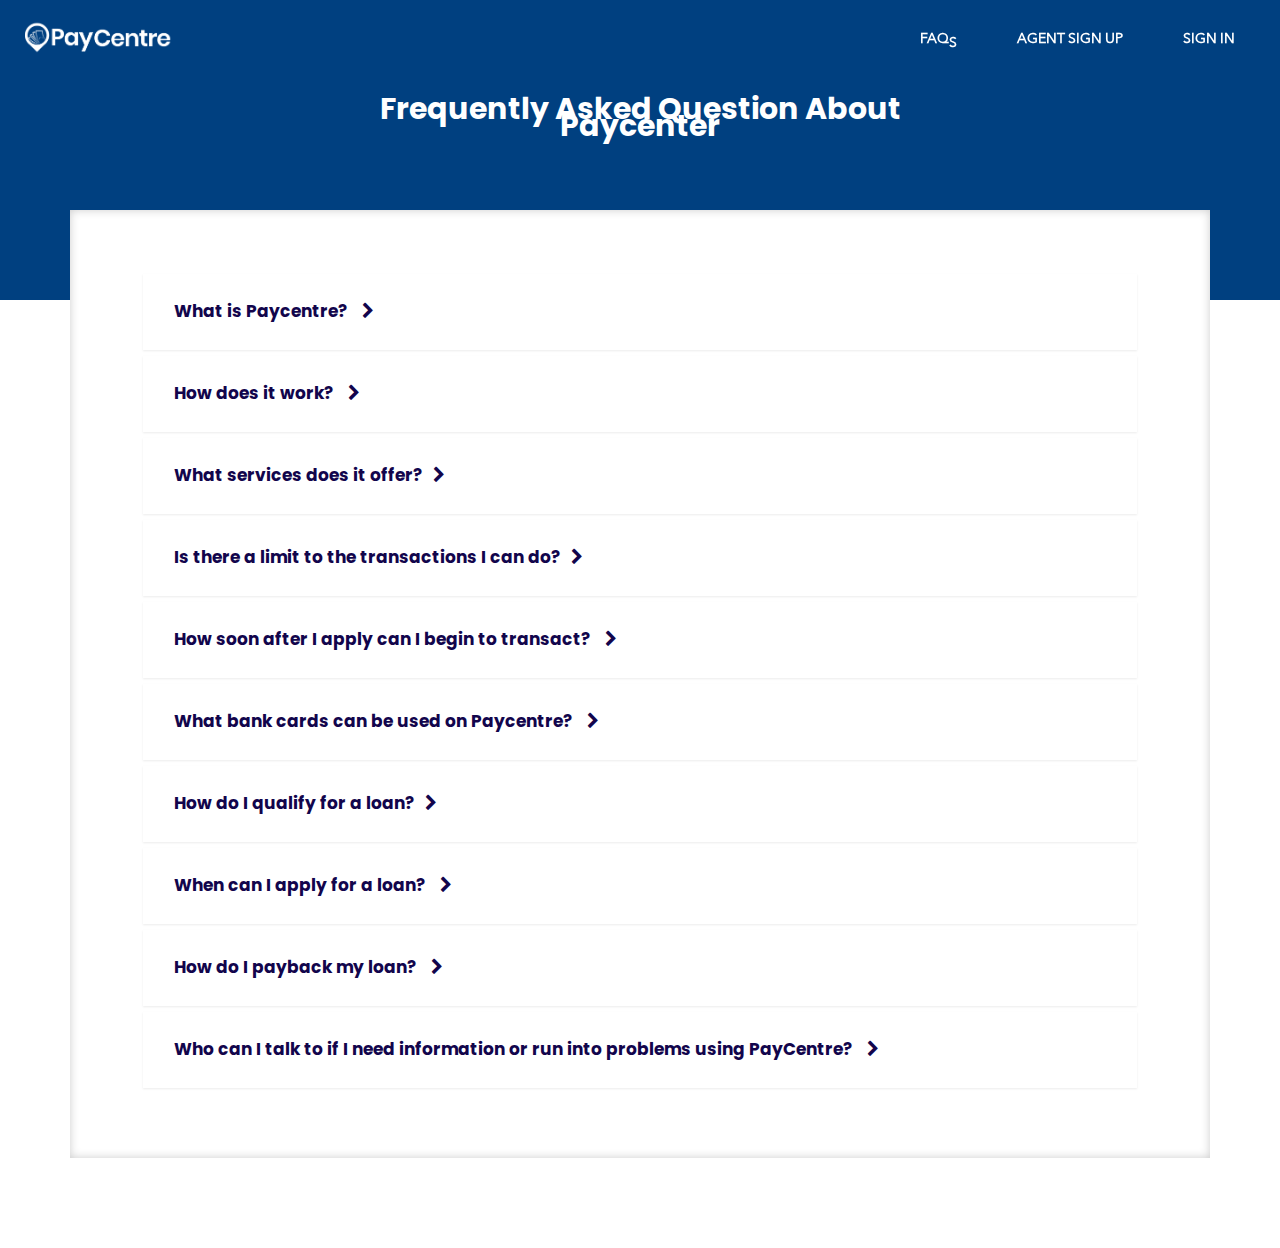
==== faq.html @ 74b6c95a "faq" ====
<!DOCTYPE html>
<html lang="en">

  <head>

    <meta charset="utf-8">
    <meta http-equiv="X-UA-Compatible" content="IE=edge">
    <meta name="viewport" content="width=device-width, initial-scale=1">
    <meta name="description" content="">
    <meta name="author" content="">
    <title> PayCentre | FAQ </title>
    <link rel=" icon" href="assets/img/title.png" type="image/x-icon" />
    <link href="css/bootStrap.css" rel="stylesheet">
    <link href="css/index.css" rel="stylesheet">
    <link href="https://fonts.googleapis.com/css?family=Poppins" rel="stylesheet">
    <link rel="stylesheet" href="assets/css/responsive.css">
    <link href="https://fonts.googleapis.com/css?family=Nunito+Sans" rel="stylesheet">
     <link rel="stylesheet" href="https://stackpath.bootstrapcdn.com/bootstrap/4.2.1/css/bootstrap.min.css" integrity="sha384-GJzZqFGwb1QTTN6wy59ffF1BuGJpLSa9DkKMp0DgiMDm4iYMj70gZWKYbI706tWS" crossorigin="anonymous"> 
    <link rel="stylesheet" href="https://stackpath.bootstrapcdn.com/font-awesome/4.7.0/css/font-awesome.min.css">


      
  </head>

  <body >


        <header id="home">
            <nav class="navbar header-nav fixed-top navbar-expand-lg" >
              <div class="container-fluid">
                <a class="navbar-brand" href="index.html"><img  widths="250px" height="35px" src="assets/wlogo.png" alt=""></a>    
               
                <button class="navbar-toggler" type="button" data-toggle="collapse" data-target="#navbarshark" aria-controls="navbarshark" aria-expanded="false" aria-label="Toggle navigatio">
                    <span></span>
                    <span></span>
                    <span></span>
                </button>
               
        
               
                <div class="collapse navbar-collapse justify-content-end" id="navbarshark">
                  <ul class="navbar-nav">
                    <li><a class="nav-link " href="#home">faq<sub>s</sub></a></li>
                    <li><a class="nav-link" href="#about">Agent sign up</a></li>
                    <li><a class="nav-link" href="#product">sign in</a></li>
                   
                   
                  </ul>
                </div>
                
        
              </div>
            </nav> 
          </header>
      
      
           
            <div  id="showcase">
                <div class="row" >
                    <div class="col-lg-12 col-md-12 "  >
                        <h1 class="text-center">Frequently Asked Question About <br> Paycenter</h1>
                    </div>
                </div>
            </div>

                       
            <div class="container " id="faq-questions">
              <div class="row" >
                  <div class="col-lg-12 col-md-12 cd-faq"  >
                    <div class="cd-faq-items ">
                       <ul id="faq" class="cd-faq-group">
                        <li >
                          <a class="cd-faq-trigger  " href="#0" style="font-size:17px" >What is Paycentre?  <i class="fa fa-chevron-right" aria-hidden="true"></i></a>
                          <div class="cd-faq-content">
                            <p >PayCentre is an Agency Banking Solution that seeks to provide financial access to the financially excluded – unbanked and underserved </p>
                          </div>
                          
                        </li>
                
                        <li>
                          <a class="cd-faq-trigger" href="#0" style="font-size:17px" >How does it work? <i class="fa fa-chevron-right" aria-hidden="true"></i></a>
                          <div class="cd-faq-content">
                            <p>It works by leveraging on an agent/ambassador network where they represent PayCentre on the field in remote locations, and provide financial services in and around their location. </p>
                          </div>
                          
                        </li>
                
                        <li>
                          <a class="cd-faq-trigger" href="#0" style="font-size:17px">What services does it offer?<i class="fa fa-chevron-right" aria-hidden="true"></i></a>
                          <div class="cd-faq-content">
                            <p>All regular bank services such as withdrawal, funds transfer, deposit, etc</p>
                          </div>
                          
                        </li>
                
                        <li>
                          <a class="cd-faq-trigger" href="#0" style="font-size:17px">Is there a limit to the transactions I can do?<i class="fa fa-chevron-right" aria-hidden="true"></i></a>
                          <div class="cd-faq-content">
                            <p>There is no limit to the number of transactions you can do. However, you are restricted to ₦30,000 on Cash-Out and ₦100,000 on Funds Transfer.</p>
                          </div>
                          
                        </li>
                        <li>
                          <a class="cd-faq-trigger" href="#0" style="font-size:17px">How soon after I apply can I begin to transact? <i class="fa fa-chevron-right" aria-hidden="true"></i></a>
                          <div class="cd-faq-content">
                            <p>Once all pre-enrollment requirements are fulfilled you can begin transacting immediately.</p>
                          </div>
                          
                        </li>
                
                        <li>
                          <a class="cd-faq-trigger" href="#0" style="font-size:17px">What bank cards can be used on Paycentre? <i class="fa fa-chevron-right" aria-hidden="true"></i></a>
                          <div class="cd-faq-content">
                            <p>The Paycentre application accepts all Nigeria Debit and Credit cards.</p>
                          </div>
                          
                        </li>
                
                        <li>
                          <a class="cd-faq-trigger" href="#0" style="font-size:17px"> How do I qualify for a loan?<i class="fa fa-chevron-right" aria-hidden="true"></i></a>
                          <div class="cd-faq-content">
                            <p>You have to be a PC agent for at least 12months, and be active with 600 transactions a month for at least the previous 3 months. </p>
                          </div>
                          
                        </li>
                
                        <li>
                          <a class="cd-faq-trigger" href="#0" style="font-size:17px">When can I apply for a loan? <i class="fa fa-chevron-right" aria-hidden="true"></i></a>
                          <div class="cd-faq-content">
                            <p> When you are eligible, you can apply on Mondays, Tuesdays and Wednesdays.
                            </p>
                          </div>
                          
                        </li>
                        <li>
                          <a class="cd-faq-trigger" href="#0" style="font-size:17px">How do I payback my loan? <i class="fa fa-chevron-right" aria-hidden="true"></i></a>
                          <div class="cd-faq-content">
                            <p> You pay back your loan through a daily deduction from your purse.</p>
                          </div>
                          
                        </li>
                
                        <li>
                          <a class="cd-faq-trigger" href="#0" style="font-size:17px">Who can I talk to if I need information or run into problems using PayCentre? <i class="fa fa-chevron-right" aria-hidden="true"></i></a>
                          <div class="cd-faq-content">
                            <p>You can call any of our support lines to speak with a PayCentre support staff or chat with us via the chat window on the ap</p>
                          </div>
                          
                        </li>
                
                        
                
                
                      </ul> 
                    
                
                    </div>
                  </div>
              </div>
          
                          
                          
      


    
    

      

      <!-- <script src="vendor/jquery/jquery.min.js"></script> -->
      <script src="vendor/jquery/jquery.min.js"></script>
      <script src="https://ajax.googleapis.com/ajax/libs/jquery/1.9.1/jquery.min.js"></script>
      <script src="vendor/bootstrap/js/bootstrap.bundle.min.js"></script>
      <script src="js/main.js"></script>
  
      

    <!-- <script src="/assets/js/app.js"></script> -->

    

  </body>

</html>
---- css/index.css ----
html, body, div, span, applet, object, iframe,
h1, h2, h3, h4, h5, h6, p, blockquote, pre,
a, abbr, acronym, address, big, cite, code,
del, dfn, em, img, ins, kbd, q, s, samp,
small, strike, strong, sub, sup, tt, var,
b, u, i, center,
dl, dt, dd, ol, ul, li,
fieldset, form, label, legend,
table, caption, tbody, tfoot, thead, tr, th, td,
article, aside, canvas, details, embed, 
figure, figcaption, footer, header, hgroup, 
menu, nav, output, ruby, section, summary,
time, mark, audio, video {
	margin: 0;
	padding: 0;
	border: 0;
	font-size: 100%;
	font: inherit;
	vertical-align: baseline;
}
/* HTML5 display-role reset for older browsers */
article, aside, details, figcaption, figure, 
footer, header, hgroup, menu, nav, section, main {
	display: block;
}
body {
	line-height: 1;
}
ol, ul {
	list-style: none;
}
blockquote, q {
	quotes: none;
}
blockquote:before, blockquote:after,
q:before, q:after {
	content: '';
	content: none;
}
table {
	border-collapse: collapse;
	border-spacing: 0;
}
a{text-decoration: none;
  font-family: AnenirNext;}
  
  

  
  
@font-face {
  font-family: AnenirNext;
  src: url(fonts/AvenirNextLTPro-Regular.otf);
}

      

body{
    font-size: 20px -18.5rem;
    line-height: 17px;
    margin: 0;
    padding:0;
   
  }
  /* global */

  
  p{
    line-height: 40px;
    color: #262626;
     font-family: AnenirNext;
    font-size: 30px;
  }
  
  a {
      text-decoration: none;
      
  }
  
  .background{
    background-image: url(../img/abstract-art-blue-616650@3x.jpg);
    background-size: cover;
    background-position: center center;
    position: relative;
    top: 0;
    bottom: 0;
    height: 100vh;
   
  }
  
  /* header style */
  .header-nav {
       padding: 15px 10px;
      -webkit-transition: all 0.2s ease;
         -moz-transition: all 0.5s ease;
              -o-transition: all 0.2s ease;
                  transition: all 0.2s ease;
  }
  
  
  
  .header-nav .navbar-nav > li {
      margin: 0 0 0 20px;
  }
  .header-nav .navbar-nav .nav-link {
    position: relative;
    padding: 5px 20px;
    display: inline-block;
    font-size: 14px;
    vertical-align: top;
    color: #ffffff;
    font-weight: 600;
  }
  .header-nav .navbar-nav .nav-link:after {
      content: '';
      position: absolute;
      z-index: 10;
      width: 0;
      height: 2px;
      background: #ccc;
      -webkit-transition: ease all 0.2s;
         -moz-transition: ease all 0.2s;
           -o-transition: ease all 0.2s;
              transition: ease all 0.2s;
      
  }
  .header-nav .navbar-nav .nav-link:after {
      bottom: 0;
      left: 0;
  }
  .header-nav .navbar-nav .nav-link.active:after{
      width: 100%;
  }
  
  /*Navbar Toogle*/
  .navbar-toggler {
    border: none;
    padding: 10px 6px;
    outline: none !important;
  }
  .navbar-toggler span {
    display: block;
    width: 22px;
    height: 2px;
    border-radius: 1px;
    background: #fff;
  }
  .navbar-toggler span + span {
      margin-top: 4px;
  }
  
  @media (max-width: 991px){
    .navbar-nav {
      padding-top: 5px;
    }
    .header-nav .navbar-nav > li {
      margin: 8px 0;
    }
    .header-nav .navbar-nav .nav-link {
      padding: 0;
    }
  }
  
  
  /* change the background color */

  .active {
    background-color: #fff;
    scroll-behavior: smooth;  
    box-shadow:  inset 0 0 10px #ccc;
    color: #12054C;

  }


  
  
  .navbar {
    background: #004080 #12054C;
    scroll-behavior: smooth;  
   
    
  }

  .navbar {
    text-decoration: none;
  }
  .nav-link{
    color: #ffffff;
    text-transform: uppercase;
    padding: 10px 15px;
  }
  
  #showcase{
      background-color: #004080;
      min-height: 300px;
      
  }

  #showcase h1{
      padding-top: 50px;
      margin-top:50px;
      color: #fff;
      font-family: 'Poppins', sans-serif;
      font-weight: bold;
      font-size: 30px;
    
  }

  #faq-questions{
    background-color: #fff;
    max-height: 220%;
    top: -90px;
    position: relative;
    box-shadow:  inset 0 0 10px #ccc;
    
}



.cd-faq {
    width: 90%;
    max-width: 1024px;
    margin: 2em auto;
    box-shadow: 0 1px 5px rgba(0, 0, 0, 0.1);
  
  
  }
  .cd-faq:after {
    content: "";
    display: table;
    clear: both;
  }
  @media only screen and (min-width: 768px) {
    .cd-faq {
      position: relative;
      margin: 4em auto;
      box-shadow: none;
    }
  }

  .cd-faq-group {
    /* hide group not selected */
    display: block;
  }
  .cd-faq-group.selected {
    display: block;
  }
  
  
  @media only screen and (min-width: 768px) {
    .cd-faq-group {
      /* all groups visible */
      display: block;
    }
    .cd-faq-group > li {
      background: #ffffff;
      margin-bottom: 6px;
      box-shadow: 0 1px 2px rgba(0, 0, 0, 0.08);
      -webkit-transition: box-shadow 0.2s;
      -moz-transition: box-shadow 0.2s;
      transition: box-shadow 0.2s;
      text-decoration: none;
    }
    .cd-faq-group > li  a{text-decoration: none;}
    /* .no-touch .cd-faq-group > li:hover {
      box-shadow: 0 1px 10px rgba(108, 125, 142, 0.3);
    } */
    
  }
  
  .cd-faq-trigger {
    position: relative;
    display: block;
    margin: 1.6em 0 .4em;
    line-height: 1.2;
    font-family: 'Poppins', sans-serif;
    font-weight: bold;
    
  }
  .cd-faq-content p {
    font-size: 20px;
    font-family: AnenirNext;
    
  }
  @media only screen and (min-width: 768px) {
    .cd-faq-trigger {
      font-size: 24px;
      display: inline-block;
      font-size: 1.07rem;
      font-weight: bold;
      margin: 0;
      color: #12054C !important;
      padding: 18px 72px 21px 31px;
    }
  
   
  }
  
  .cd-faq-content p {
    font-size: 20px;
    font-family: AnenirNext;
    line-height: 1.4;
    color: #0b3259;
  }
  
  @media only screen and (min-width: 768px) {
    .cd-faq-content {
      display: none;
      padding: 0 24px 30px;
    }
    .cd-faq-content p {
      line-height: 1.6;
    }
    
  }
  
  
  

  
  .fa {
    transition: transform .2s;
    padding: 10px;
  }
  
  .fa.active {
    transform: rotateZ(-90deg);
  }
  
  


 
  
    
    /* Samsung Galaxy S4 ----------- */
    @media only screen and (min-device-width: 320px) and (max-device-height: 640px) and (orientation : landscape) and (-webkit-device-pixel-ratio: 3){
    /* Styles */

    .cd-faq-trigger {
      font-size: 24px;
      display: inline-block;
      font-size: 1.07rem;
      font-weight: bold;
      margin: 0;
      color: #12054C !important;
      padding: 18px 72px 21px 31px;
    }
  
   
  
  
  .cd-faq-content p {
    font-size: 20px;
    font-family: AnenirNext;
    line-height: 1.4;
    color: #0b3259;
  }
  
    .cd-faq-content {
      display: none;
      padding: 0 24px 30px;
    }
    .cd-faq-content p {
      line-height: 1.6;
    }
   
  }
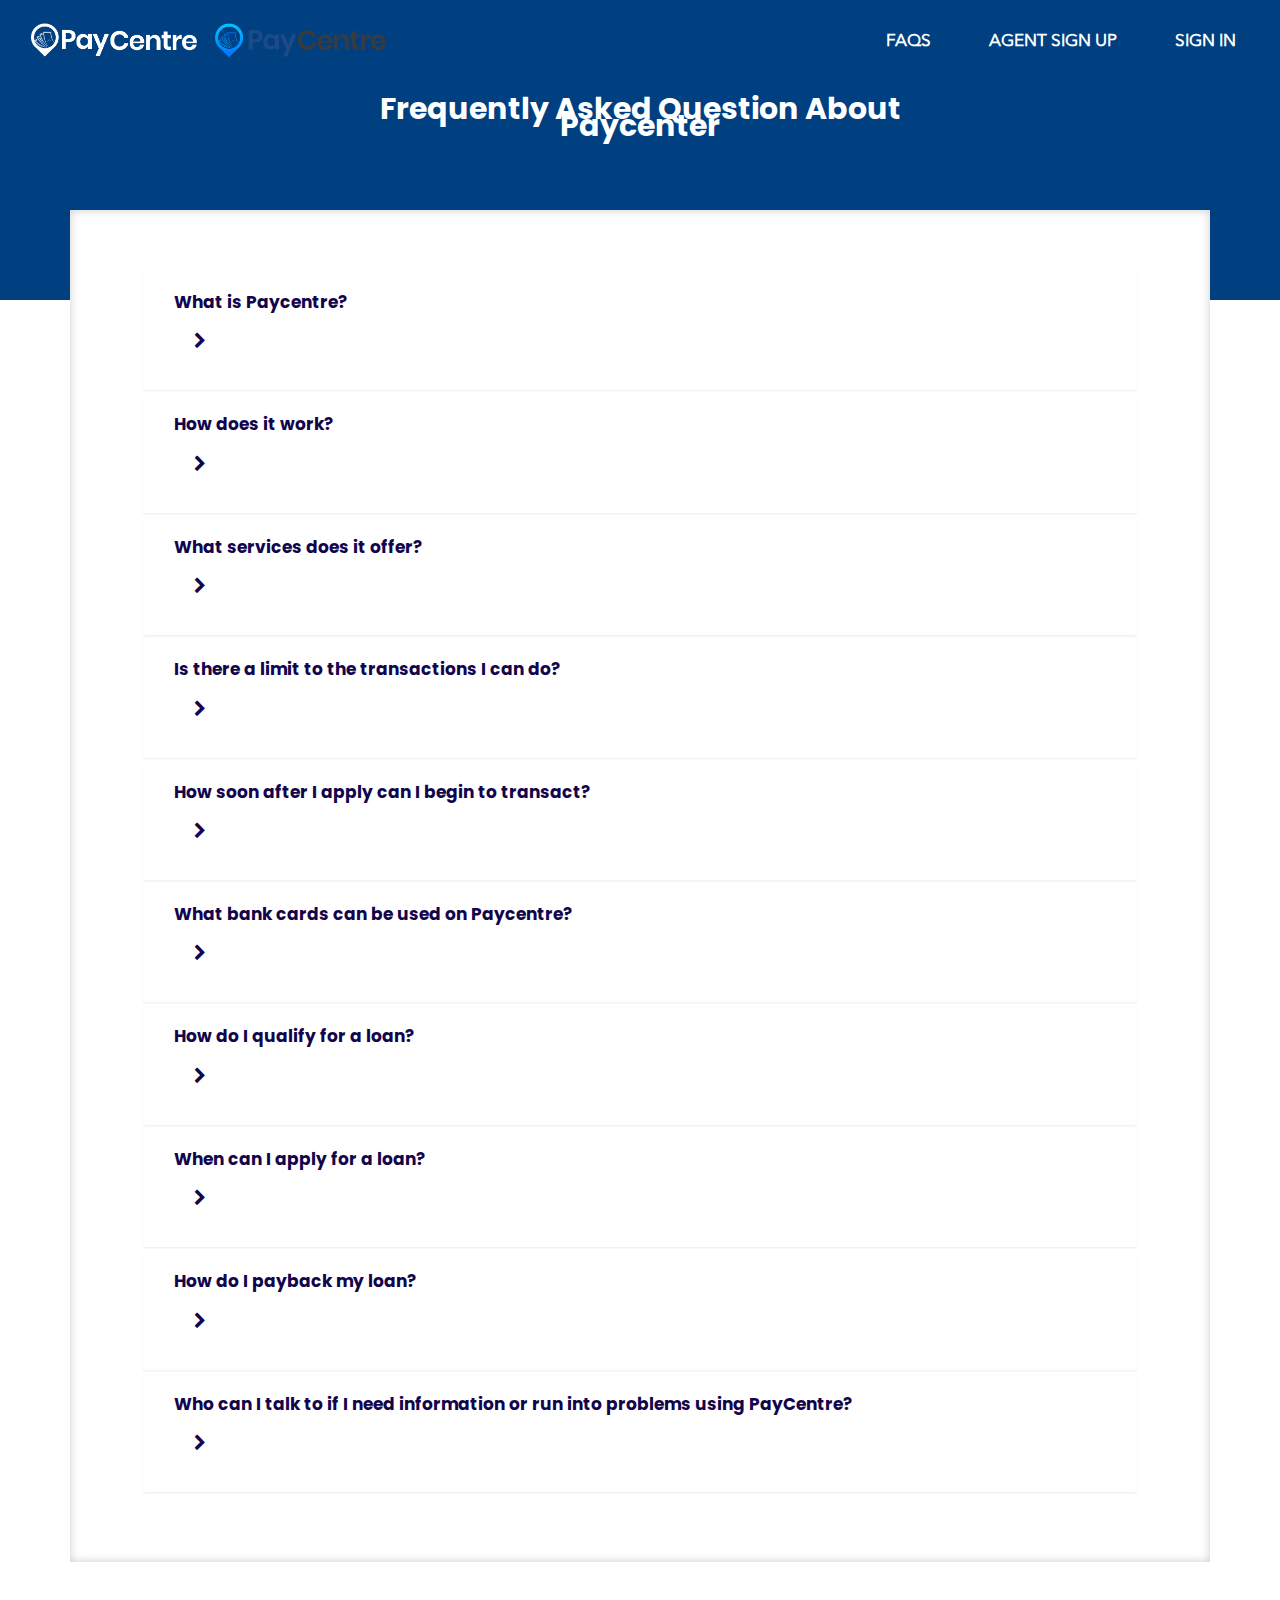
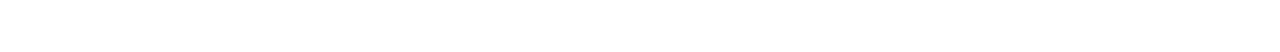
==== commit e3cb7fb0: "faq edit" ====
--- a/faq.html
+++ b/faq.html
@@ -26,33 +26,30 @@
   <body >
 
 
-        <header id="home">
-            <nav class="navbar header-nav fixed-top navbar-expand-lg" >
-              <div class="container-fluid">
-                <a class="navbar-brand" href="index.html"><img  widths="250px" height="35px" src="assets/wlogo.png" alt=""></a>    
-               
-                <button class="navbar-toggler" type="button" data-toggle="collapse" data-target="#navbarshark" aria-controls="navbarshark" aria-expanded="false" aria-label="Toggle navigatio">
-                    <span></span>
-                    <span></span>
-                    <span></span>
-                </button>
-               
-        
-               
-                <div class="collapse navbar-collapse justify-content-end" id="navbarshark">
-                  <ul class="navbar-nav">
-                    <li><a class="nav-link " href="#home">faq<sub>s</sub></a></li>
-                    <li><a class="nav-link" href="#about">Agent sign up</a></li>
-                    <li><a class="nav-link" href="#product">sign in</a></li>
-                   
-                   
+    <header class="header">
+      <div class="container-fluid">
+          <nav class="navbar navbar-expand-lg navbar-light mainNav py-0 ">
+              <a class="logo hidden navbar-brand" href="index.html">
+                  <img src="assets/wlogo.png" height="40px" alt="PayCentre">
+              </a>
+              <a class="logo2 hidden navbar-brand" href="index.html">
+                  <img src="assets/blogo.png" height="40px" alt="PayCentre">
+              </a>
+              <!-- <a class="navbar-brand" href="#">PayCentre</a> -->
+              <button class="navbar-toggler" type="button" data-toggle="collapse" data-target="#navbarNav"
+                  aria-controls="navbarNav" aria-expanded="false" aria-label="Toggle navigation">
+                  <span class="navbar-toggler-icon"></span>
+              </button>
+              <div class="collapse navbar-collapse" id="navbarNav">
+                  <ul class="ave navbar-nav ml-auto">
+                      <li class="nav-item scroll py-0"><a class="btn " href="faq.html">FAQs</a></li>
+                      <li class="nav-item scroll py-0"><a class="btn " href="signup.html">AGENT SIGN UP</a></li>
+                      <li class="nav-item scroll py-0"><a class="btn " href="#" href="#">SIGN
+                              IN</a></li>
                   </ul>
-                </div>
-                
-        
               </div>
-            </nav> 
-          </header>
+          </nav>
+  </header>
       
       
            
@@ -71,7 +68,7 @@
                     <div class="cd-faq-items ">
                        <ul id="faq" class="cd-faq-group">
                         <li >
-                          <a class="cd-faq-trigger  " href="#0" style="font-size:17px" >What is Paycentre?  <i class="fa fa-chevron-right" aria-hidden="true"></i></a>
+                          <a class="cd-faq-trigger  " href="#0" style="font-size:17px" ><div class="push-fa"> What is Paycentre? </div>  <i class="fa fa-chevron-right" aria-hidden="true"></i></a>
                           <div class="cd-faq-content">
                             <p >PayCentre is an Agency Banking Solution that seeks to provide financial access to the financially excluded – unbanked and underserved </p>
                           </div>
@@ -79,7 +76,7 @@
                         </li>
                 
                         <li>
-                          <a class="cd-faq-trigger" href="#0" style="font-size:17px" >How does it work? <i class="fa fa-chevron-right" aria-hidden="true"></i></a>
+                          <a class="cd-faq-trigger" href="#0" style="font-size:17px" ><div class="push-fa">How does it work?</div> <i class="fa fa-chevron-right" aria-hidden="true"></i></a>
                           <div class="cd-faq-content">
                             <p>It works by leveraging on an agent/ambassador network where they represent PayCentre on the field in remote locations, and provide financial services in and around their location. </p>
                           </div>
@@ -87,7 +84,7 @@
                         </li>
                 
                         <li>
-                          <a class="cd-faq-trigger" href="#0" style="font-size:17px">What services does it offer?<i class="fa fa-chevron-right" aria-hidden="true"></i></a>
+                          <a class="cd-faq-trigger" href="#0" style="font-size:17px"><div class="push-fa">What services does it offer?</div><i class="fa fa-chevron-right" aria-hidden="true"></i></a>
                           <div class="cd-faq-content">
                             <p>All regular bank services such as withdrawal, funds transfer, deposit, etc</p>
                           </div>
@@ -95,14 +92,14 @@
                         </li>
                 
                         <li>
-                          <a class="cd-faq-trigger" href="#0" style="font-size:17px">Is there a limit to the transactions I can do?<i class="fa fa-chevron-right" aria-hidden="true"></i></a>
+                          <a class="cd-faq-trigger" href="#0" style="font-size:17px"><div class="push-fa">Is there a limit to the transactions I can do?</div><i class="fa fa-chevron-right" aria-hidden="true"></i></a>
                           <div class="cd-faq-content">
                             <p>There is no limit to the number of transactions you can do. However, you are restricted to ₦30,000 on Cash-Out and ₦100,000 on Funds Transfer.</p>
                           </div>
                           
                         </li>
                         <li>
-                          <a class="cd-faq-trigger" href="#0" style="font-size:17px">How soon after I apply can I begin to transact? <i class="fa fa-chevron-right" aria-hidden="true"></i></a>
+                          <a class="cd-faq-trigger" href="#0" style="font-size:17px"><div class="push-fa">How soon after I apply can I begin to transact? </div><i class="fa fa-chevron-right" aria-hidden="true"></i></a>
                           <div class="cd-faq-content">
                             <p>Once all pre-enrollment requirements are fulfilled you can begin transacting immediately.</p>
                           </div>
@@ -110,7 +107,7 @@
                         </li>
                 
                         <li>
-                          <a class="cd-faq-trigger" href="#0" style="font-size:17px">What bank cards can be used on Paycentre? <i class="fa fa-chevron-right" aria-hidden="true"></i></a>
+                          <a class="cd-faq-trigger" href="#0" style="font-size:17px"><div class="push-fa"> What bank cards can be used on Paycentre?</div> <i class="fa fa-chevron-right" aria-hidden="true"></i></a>
                           <div class="cd-faq-content">
                             <p>The Paycentre application accepts all Nigeria Debit and Credit cards.</p>
                           </div>
@@ -118,7 +115,7 @@
                         </li>
                 
                         <li>
-                          <a class="cd-faq-trigger" href="#0" style="font-size:17px"> How do I qualify for a loan?<i class="fa fa-chevron-right" aria-hidden="true"></i></a>
+                          <a class="cd-faq-trigger" href="#0" style="font-size:17px"> <div class="push-fa"> How do I qualify for a loan?</div><i class="fa fa-chevron-right" aria-hidden="true"></i></a>
                           <div class="cd-faq-content">
                             <p>You have to be a PC agent for at least 12months, and be active with 600 transactions a month for at least the previous 3 months. </p>
                           </div>
@@ -126,7 +123,7 @@
                         </li>
                 
                         <li>
-                          <a class="cd-faq-trigger" href="#0" style="font-size:17px">When can I apply for a loan? <i class="fa fa-chevron-right" aria-hidden="true"></i></a>
+                          <a class="cd-faq-trigger" href="#0" style="font-size:17px"><div class="push-fa"> When can I apply for a loan?</div> <i class="fa fa-chevron-right" aria-hidden="true"></i></a>
                           <div class="cd-faq-content">
                             <p> When you are eligible, you can apply on Mondays, Tuesdays and Wednesdays.
                             </p>
@@ -134,7 +131,7 @@
                           
                         </li>
                         <li>
-                          <a class="cd-faq-trigger" href="#0" style="font-size:17px">How do I payback my loan? <i class="fa fa-chevron-right" aria-hidden="true"></i></a>
+                          <a class="cd-faq-trigger" href="#0" style="font-size:17px"><div class="push-fa"> How do I payback my loan? </div><i class="fa fa-chevron-right" aria-hidden="true"></i></a>
                           <div class="cd-faq-content">
                             <p> You pay back your loan through a daily deduction from your purse.</p>
                           </div>
@@ -142,7 +139,7 @@
                         </li>
                 
                         <li>
-                          <a class="cd-faq-trigger" href="#0" style="font-size:17px">Who can I talk to if I need information or run into problems using PayCentre? <i class="fa fa-chevron-right" aria-hidden="true"></i></a>
+                          <a class="cd-faq-trigger" href="#0" style="font-size:17px"><div class="push-fa"> Who can I talk to if I need information or run into problems using PayCentre? </div><i class="fa fa-chevron-right" aria-hidden="true"></i></a>
                           <div class="cd-faq-content">
                             <p>You can call any of our support lines to speak with a PayCentre support staff or chat with us via the chat window on the ap</p>
                           </div>
@@ -166,7 +163,15 @@
 
     
     
-
+              <script>
+                $(window).on('scroll', function () {
+                    if ($(window).scrollTop() > 40) {
+                        $("header").addClass('fixedHeader animated fadeInUp');
+                    } else {
+                        $("header").removeClass('fixedHeader animated fadeInUp');
+                    }
+                });
+            </script>
       
 
       <!-- <script src="vendor/jquery/jquery.min.js"></script> -->
--- a/css/index.css
+++ b/css/index.css
@@ -89,286 +89,249 @@
     height: 100vh;
    
   }
-  
-  /* header style */
-  .header-nav {
-       padding: 15px 10px;
-      -webkit-transition: all 0.2s ease;
-         -moz-transition: all 0.5s ease;
-              -o-transition: all 0.2s ease;
-                  transition: all 0.2s ease;
-  }
-  
-  
-  
-  .header-nav .navbar-nav > li {
-      margin: 0 0 0 20px;
-  }
-  .header-nav .navbar-nav .nav-link {
-    position: relative;
-    padding: 5px 20px;
+  .header {
+    position: absolute;
+    left: 0;
+    right: 0;
+    top: 0;
+    width: 100%;
+    z-index: 3;
+    padding: 15px 0;
+}
+
+.header.fixedHeader {
+    position: fixed;
+    left: 0;
+    top: 0;
+    width: 100%;
+    background: #fff;
+    box-shadow: 1px 1px 3px rgba(0, 0, 0, 0.2);
+    z-index: 99;
+}
+
+.header.fixedHeader .logo {
+    display: none;
+}
+
+.header.fixedHeader .logo2 {
+    display: block !important;
+}
+
+.header.fixedHeader .mainNav ul li a {
+    color: #000;
+}
+
+.mainNav {}
+
+.mainNav ul {}
+
+.mainNav ul li {
     display: inline-block;
-    font-size: 14px;
-    vertical-align: top;
-    color: #ffffff;
-    font-weight: 600;
-  }
-  .header-nav .navbar-nav .nav-link:after {
-      content: '';
-      position: absolute;
-      z-index: 10;
-      width: 0;
-      height: 2px;
-      background: #ccc;
-      -webkit-transition: ease all 0.2s;
-         -moz-transition: ease all 0.2s;
-           -o-transition: ease all 0.2s;
-              transition: ease all 0.2s;
-      
-  }
-  .header-nav .navbar-nav .nav-link:after {
-      bottom: 0;
-      left: 0;
-  }
-  .header-nav .navbar-nav .nav-link.active:after{
-      width: 100%;
-  }
-  
-  /*Navbar Toogle*/
-  .navbar-toggler {
-    border: none;
-    padding: 10px 6px;
-    outline: none !important;
-  }
-  .navbar-toggler span {
+    margin-left: 32px;
+}
+
+.mainNav ul li a {
+    font-weight: 700;
+    color: #fff;
     display: block;
-    width: 22px;
-    height: 2px;
-    border-radius: 1px;
-    background: #fff;
-  }
-  .navbar-toggler span + span {
-      margin-top: 4px;
-  }
-  
-  @media (max-width: 991px){
-    .navbar-nav {
-      padding-top: 5px;
-    }
-    .header-nav .navbar-nav > li {
-      margin: 8px 0;
-    }
-    .header-nav .navbar-nav .nav-link {
-      padding: 0;
-    }
-  }
-  
-  
-  /* change the background color */
-
-  .active {
-    background-color: #fff;
-    scroll-behavior: smooth;  
-    box-shadow:  inset 0 0 10px #ccc;
-    color: #12054C;
-
-  }
-
-
-  
-  
-  .navbar {
-    background: #004080 #12054C;
-    scroll-behavior: smooth;  
-   
+    font-weight: 700;
+    text-transform: uppercase;
+    line-height: .5;
+    font-size: 17px;
+}
+
+.mainNav ul li.active a {
+    color: #007bff !important;
+}
+
+.mainNav ul li a:hover {
+    color: #007bff !important;
+}
+
+  
+ 
+#showcase{
+    background-color: #004080;
+    min-height: 300px;
     
-  }
-
-  .navbar {
-    text-decoration: none;
-  }
-  .nav-link{
-    color: #ffffff;
-    text-transform: uppercase;
-    padding: 10px 15px;
-  }
-  
-  #showcase{
-      background-color: #004080;
-      min-height: 300px;
-      
-  }
-
-  #showcase h1{
-      padding-top: 50px;
-      margin-top:50px;
-      color: #fff;
-      font-family: 'Poppins', sans-serif;
-      font-weight: bold;
-      font-size: 30px;
-    
-  }
-
-  #faq-questions{
-    background-color: #fff;
-    max-height: 220%;
-    top: -90px;
-    position: relative;
-    box-shadow:  inset 0 0 10px #ccc;
-    
-}
-
-
-
-.cd-faq {
-    width: 90%;
-    max-width: 1024px;
-    margin: 2em auto;
-    box-shadow: 0 1px 5px rgba(0, 0, 0, 0.1);
-  
-  
-  }
-  .cd-faq:after {
-    content: "";
-    display: table;
-    clear: both;
-  }
-  @media only screen and (min-width: 768px) {
-    .cd-faq {
-      position: relative;
-      margin: 4em auto;
-      box-shadow: none;
-    }
-  }
-
-  .cd-faq-group {
-    /* hide group not selected */
-    display: block;
-  }
-  .cd-faq-group.selected {
-    display: block;
-  }
-  
-  
-  @media only screen and (min-width: 768px) {
-    .cd-faq-group {
-      /* all groups visible */
-      display: block;
-    }
-    .cd-faq-group > li {
-      background: #ffffff;
-      margin-bottom: 6px;
-      box-shadow: 0 1px 2px rgba(0, 0, 0, 0.08);
-      -webkit-transition: box-shadow 0.2s;
-      -moz-transition: box-shadow 0.2s;
-      transition: box-shadow 0.2s;
-      text-decoration: none;
-    }
-    .cd-faq-group > li  a{text-decoration: none;}
-    /* .no-touch .cd-faq-group > li:hover {
-      box-shadow: 0 1px 10px rgba(108, 125, 142, 0.3);
-    } */
-    
-  }
-  
-  .cd-faq-trigger {
-    position: relative;
-    display: block;
-    margin: 1.6em 0 .4em;
-    line-height: 1.2;
+}
+
+#showcase h1{
+    padding-top: 50px;
+    margin-top:50px;
+    color: #fff;
     font-family: 'Poppins', sans-serif;
     font-weight: bold;
-    
+    font-size: 30px;
+  
+}
+
+#faq-questions{
+  background-color: #fff;
+  max-height: 220%;
+  top: -90px;
+  position: relative;
+  box-shadow:  inset 0 0 10px #ccc;
+  
+}
+
+
+
+.cd-faq {
+  width: 90%;
+  max-width: 1024px;
+  margin: 2em auto;
+  box-shadow: 0 1px 5px rgba(0, 0, 0, 0.1);
+
+
+}
+.cd-faq:after {
+  content: "";
+  display: table;
+  clear: both;
+}
+@media only screen and (min-width: 768px) {
+  .cd-faq {
+    position: relative;
+    margin: 4em auto;
+    box-shadow: none;
+  }
+}
+
+.cd-faq-group {
+  /* hide group not selected */
+  display: block;
+}
+.cd-faq-group.selected {
+  display: block;
+}
+
+
+@media only screen and (min-width: 768px) {
+  .cd-faq-group {
+    /* all groups visible */
+    display: block;
+  }
+  .cd-faq-group > li {
+    background: #ffffff;
+    margin-bottom: 6px;
+    box-shadow: 0 1px 2px rgba(0, 0, 0, 0.08);
+    -webkit-transition: box-shadow 0.2s;
+    -moz-transition: box-shadow 0.2s;
+    transition: box-shadow 0.2s;
+    text-decoration: none;
+  }
+  .cd-faq-group > li  a{text-decoration: none;}
+  /* .no-touch .cd-faq-group > li:hover {
+    box-shadow: 0 1px 10px rgba(108, 125, 142, 0.3);
+  } */
+  
+}
+
+.cd-faq-trigger {
+  position: relative;
+  display: block;
+  margin: 1.6em 0 .4em;
+  line-height: 1.2;
+  font-family: 'Poppins', sans-serif;
+  font-weight: bold;
+  
+}
+.cd-faq-content p {
+  font-size: 20px;
+  font-family: AnenirNext;
+  
+}
+@media only screen and (min-width: 768px) {
+  .cd-faq-trigger {
+    font-size: 24px;
+    display: inline-block;
+    font-size: 1.07rem;
+    font-weight: bold;
+    margin: 0;
+    color: #12054C !important;
+    padding: 18px 72px 21px 31px;
+  }
+
+ 
+}
+
+.cd-faq-content p {
+  font-size: 20px;
+  font-family: AnenirNext;
+  line-height: 1.4;
+  color: #0b3259;
+}
+
+@media only screen and (min-width: 768px) {
+  .cd-faq-content {
+    display: none;
+    padding: 0 24px 30px;
   }
   .cd-faq-content p {
-    font-size: 20px;
-    font-family: AnenirNext;
-    
-  }
-  @media only screen and (min-width: 768px) {
-    .cd-faq-trigger {
-      font-size: 24px;
-      display: inline-block;
-      font-size: 1.07rem;
-      font-weight: bold;
-      margin: 0;
-      color: #12054C !important;
-      padding: 18px 72px 21px 31px;
-    }
-  
-   
-  }
-  
+    line-height: 1.6;
+  }
+  
+}
+
+
+
+
+
+.fa {
+  transition: transform .2s;
+  padding: 20px;
+}
+
+.fa.active {
+  transform: rotateZ(-90deg);
+  margin-left: 10px
+}
+
+.push-fa {
+  width: 940px;
+  /* or whatever width you want. */
+  max-width: 1000px;
+  /* or whatever width you want. */
+  display: inline-block;
+}
+
+
+
+
+  
+  /* Samsung Galaxy S4 ----------- */
+  @media only screen and (min-device-width: 320px) and (max-device-height: 640px) and (orientation : landscape) and (-webkit-device-pixel-ratio: 3){
+  /* Styles */
+
+  .cd-faq-trigger {
+    font-size: 24px;
+    display: inline-block;
+    font-size: 1.07rem;
+    font-weight: bold;
+    margin: 0;
+    color: #12054C !important;
+    padding: 18px 72px 21px 31px;
+  }
+
+ 
+
+
+.cd-faq-content p {
+  font-size: 20px;
+  font-family: AnenirNext;
+  line-height: 1.4;
+  color: #0b3259;
+}
+
+  .cd-faq-content {
+    display: none;
+    padding: 0 24px 30px;
+  }
   .cd-faq-content p {
-    font-size: 20px;
-    font-family: AnenirNext;
-    line-height: 1.4;
-    color: #0b3259;
-  }
-  
-  @media only screen and (min-width: 768px) {
-    .cd-faq-content {
-      display: none;
-      padding: 0 24px 30px;
-    }
-    .cd-faq-content p {
-      line-height: 1.6;
-    }
-    
-  }
-  
-  
-  
-
-  
-  .fa {
-    transition: transform .2s;
-    padding: 10px;
-  }
-  
-  .fa.active {
-    transform: rotateZ(-90deg);
-  }
-  
-  
-
-
+    line-height: 1.6;
+  }
  
-  
-    
-    /* Samsung Galaxy S4 ----------- */
-    @media only screen and (min-device-width: 320px) and (max-device-height: 640px) and (orientation : landscape) and (-webkit-device-pixel-ratio: 3){
-    /* Styles */
-
-    .cd-faq-trigger {
-      font-size: 24px;
-      display: inline-block;
-      font-size: 1.07rem;
-      font-weight: bold;
-      margin: 0;
-      color: #12054C !important;
-      padding: 18px 72px 21px 31px;
-    }
-  
-   
-  
-  
-  .cd-faq-content p {
-    font-size: 20px;
-    font-family: AnenirNext;
-    line-height: 1.4;
-    color: #0b3259;
-  }
-  
-    .cd-faq-content {
-      display: none;
-      padding: 0 24px 30px;
-    }
-    .cd-faq-content p {
-      line-height: 1.6;
-    }
-   
-  }
-  
-    
-    +}
+
+  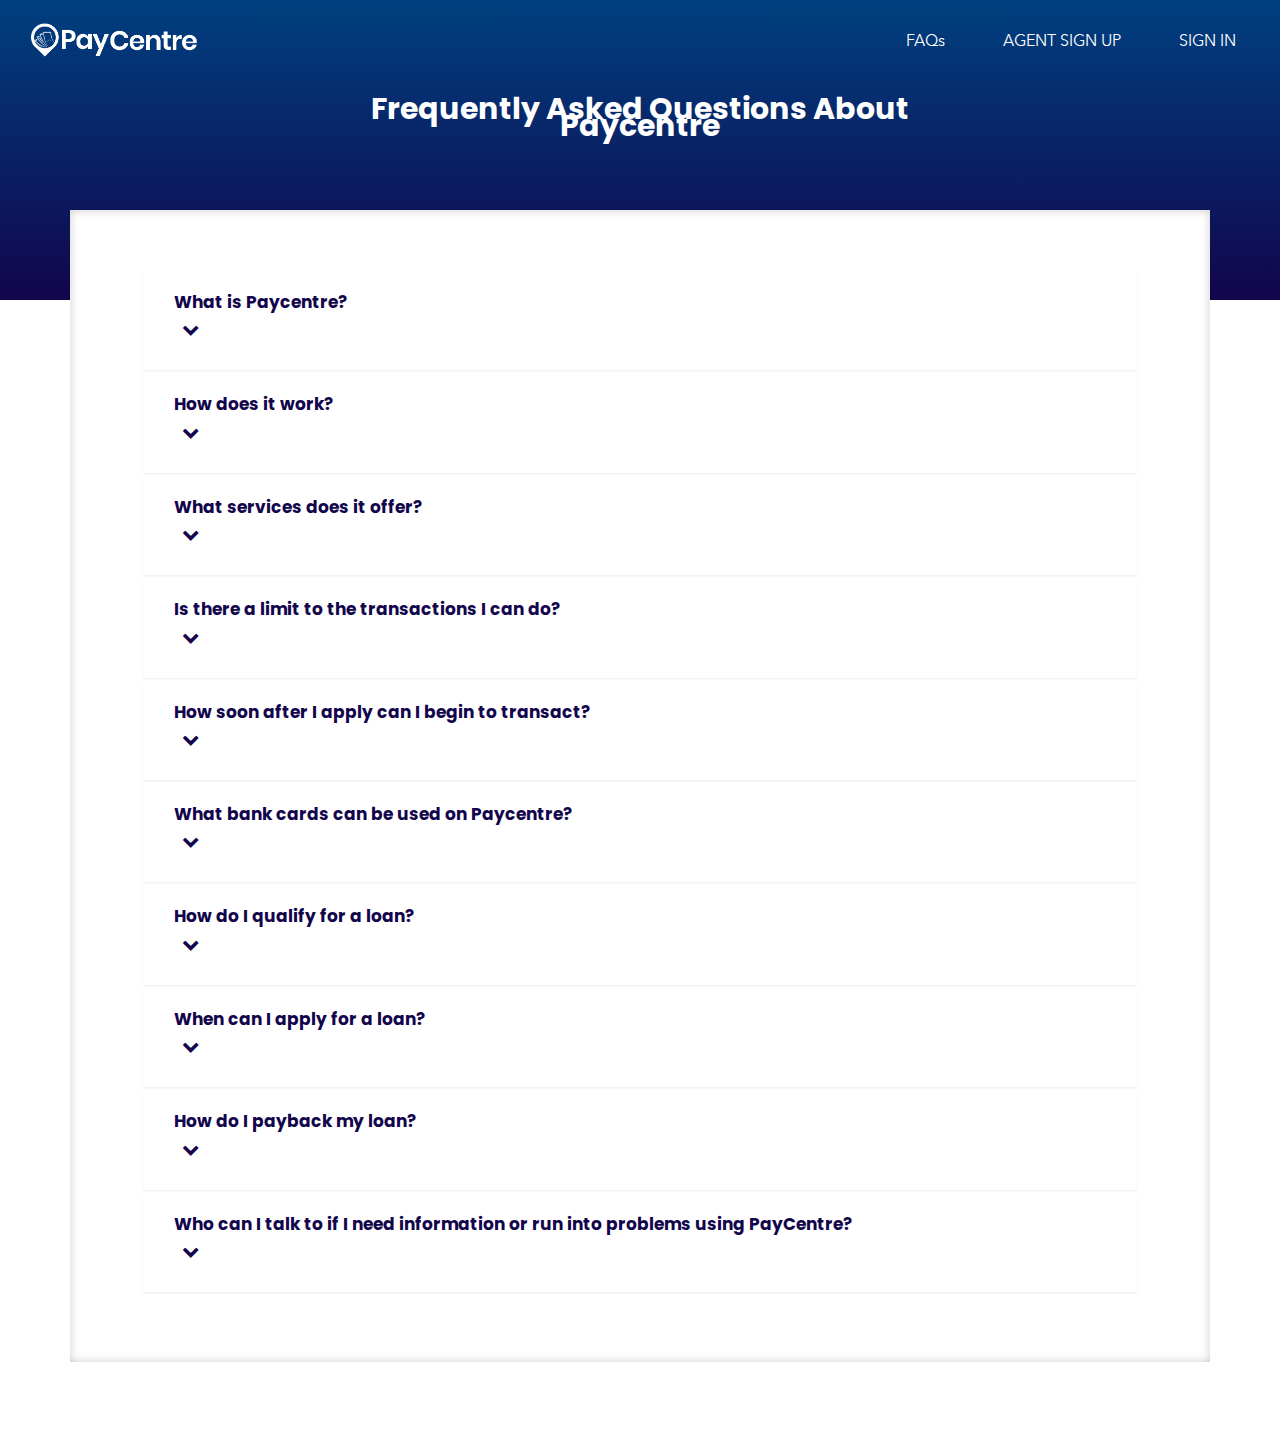
==== commit 4c1b5312: "responsiveness" ====
--- a/faq.html
+++ b/faq.html
@@ -2,190 +2,212 @@
 <!DOCTYPE html>
 <html lang="en">
 
-  <head>
-
-    <meta charset="utf-8">
-    <meta http-equiv="X-UA-Compatible" content="IE=edge">
-    <meta name="viewport" content="width=device-width, initial-scale=1">
-    <meta name="description" content="">
-    <meta name="author" content="">
-    <title> PayCentre | FAQ </title>
-    <link rel=" icon" href="assets/img/title.png" type="image/x-icon" />
-    <link href="css/bootStrap.css" rel="stylesheet">
-    <link href="css/index.css" rel="stylesheet">
-    <link href="https://fonts.googleapis.com/css?family=Poppins" rel="stylesheet">
-    <link rel="stylesheet" href="assets/css/responsive.css">
-    <link href="https://fonts.googleapis.com/css?family=Nunito+Sans" rel="stylesheet">
-     <link rel="stylesheet" href="https://stackpath.bootstrapcdn.com/bootstrap/4.2.1/css/bootstrap.min.css" integrity="sha384-GJzZqFGwb1QTTN6wy59ffF1BuGJpLSa9DkKMp0DgiMDm4iYMj70gZWKYbI706tWS" crossorigin="anonymous"> 
-    <link rel="stylesheet" href="https://stackpath.bootstrapcdn.com/font-awesome/4.7.0/css/font-awesome.min.css">
-
-
-      
-  </head>
-
-  <body >
-
-
-    <header class="header">
-      <div class="container-fluid">
-          <nav class="navbar navbar-expand-lg navbar-light mainNav py-0 ">
-              <a class="logo hidden navbar-brand" href="index.html">
-                  <img src="assets/wlogo.png" height="40px" alt="PayCentre">
-              </a>
-              <a class="logo2 hidden navbar-brand" href="index.html">
-                  <img src="assets/blogo.png" height="40px" alt="PayCentre">
-              </a>
-              <!-- <a class="navbar-brand" href="#">PayCentre</a> -->
-              <button class="navbar-toggler" type="button" data-toggle="collapse" data-target="#navbarNav"
-                  aria-controls="navbarNav" aria-expanded="false" aria-label="Toggle navigation">
-                  <span class="navbar-toggler-icon"></span>
-              </button>
-              <div class="collapse navbar-collapse" id="navbarNav">
-                  <ul class="ave navbar-nav ml-auto">
-                      <li class="nav-item scroll py-0"><a class="btn " href="faq.html">FAQs</a></li>
-                      <li class="nav-item scroll py-0"><a class="btn " href="signup.html">AGENT SIGN UP</a></li>
-                      <li class="nav-item scroll py-0"><a class="btn " href="#" href="#">SIGN
-                              IN</a></li>
-                  </ul>
-              </div>
-          </nav>
+<head>
+
+  <meta charset="utf-8">
+  <meta http-equiv="X-UA-Compatible" content="IE=edge">
+  <meta name="viewport" content="width=device-width, initial-scale=1">
+  <meta name="description" content="">
+  <meta name="author" content="">
+  <title> PayCentre | FAQ </title>
+  <link rel=" icon" href="assets/img/title.png" type="image/x-icon" />
+  <link href="css/bootStrap.css" rel="stylesheet">
+  <link href="css/index.css" rel="stylesheet">
+  <link href="https://fonts.googleapis.com/css?family=Poppins" rel="stylesheet">
+  <link rel="stylesheet" href="assets/css/responsive.css">
+  <link href="https://fonts.googleapis.com/css?family=Nunito+Sans" rel="stylesheet">
+  <link rel="stylesheet" href="https://stackpath.bootstrapcdn.com/bootstrap/4.2.1/css/bootstrap.min.css" integrity="sha384-GJzZqFGwb1QTTN6wy59ffF1BuGJpLSa9DkKMp0DgiMDm4iYMj70gZWKYbI706tWS"
+    crossorigin="anonymous">
+  <link rel="stylesheet" href="https://stackpath.bootstrapcdn.com/font-awesome/4.7.0/css/font-awesome.min.css">
+  <script src="js/main.js"></script>
+  <script src="js/jQuery.js"></script>
+
+
+
+</head>
+
+<body>
+
+
+  <header class="header">
+    <div class="container-fluid">
+      <nav class="navbar navbar-expand-lg navbar-light mainNav py-0 ">
+        <a class="logo hidden navbar-brand" href="index.html">
+          <img src="assets/wlogo.png" height="40px" alt="PayCentre">
+        </a>
+        <a class="logo2 hidden navbar-brand" href="index.html">
+          <img src="assets/blogo.png" height="40px" alt="PayCentre">
+        </a>
+        <!-- <a class="navbar-brand" href="#">PayCentre</a> -->
+        <button class="navbar-toggler" type="button" data-toggle="collapse" data-target="#navbarNav" aria-controls="navbarNav"
+          aria-expanded="false" aria-label="Toggle navigation">
+          <span class="navbar-toggler-icon"></span>
+        </button>
+        <div class="collapse navbar-collapse" id="navbarNav">
+          <ul class="ave navbar-nav ml-auto">
+            <li class="nav-item scroll py-0"><a class="btn " href="faq.html">FAQs</a></li>
+            <li class="nav-item scroll py-0"><a class="btn " href="signup.html">AGENT SIGN UP</a></li>
+            <li class="nav-item scroll py-0"><a class="btn " href="#" href="#">SIGN
+                IN</a></li>
+          </ul>
+        </div>
+      </nav>
   </header>
-      
-      
-           
-            <div  id="showcase">
-                <div class="row" >
-                    <div class="col-lg-12 col-md-12 "  >
-                        <h1 class="text-center">Frequently Asked Question About <br> Paycenter</h1>
-                    </div>
-                </div>
-            </div>
-
-                       
-            <div class="container " id="faq-questions">
-              <div class="row" >
-                  <div class="col-lg-12 col-md-12 cd-faq"  >
-                    <div class="cd-faq-items ">
-                       <ul id="faq" class="cd-faq-group">
-                        <li >
-                          <a class="cd-faq-trigger  " href="#0" style="font-size:17px" ><div class="push-fa"> What is Paycentre? </div>  <i class="fa fa-chevron-right" aria-hidden="true"></i></a>
-                          <div class="cd-faq-content">
-                            <p >PayCentre is an Agency Banking Solution that seeks to provide financial access to the financially excluded – unbanked and underserved </p>
-                          </div>
-                          
-                        </li>
-                
-                        <li>
-                          <a class="cd-faq-trigger" href="#0" style="font-size:17px" ><div class="push-fa">How does it work?</div> <i class="fa fa-chevron-right" aria-hidden="true"></i></a>
-                          <div class="cd-faq-content">
-                            <p>It works by leveraging on an agent/ambassador network where they represent PayCentre on the field in remote locations, and provide financial services in and around their location. </p>
-                          </div>
-                          
-                        </li>
-                
-                        <li>
-                          <a class="cd-faq-trigger" href="#0" style="font-size:17px"><div class="push-fa">What services does it offer?</div><i class="fa fa-chevron-right" aria-hidden="true"></i></a>
-                          <div class="cd-faq-content">
-                            <p>All regular bank services such as withdrawal, funds transfer, deposit, etc</p>
-                          </div>
-                          
-                        </li>
-                
-                        <li>
-                          <a class="cd-faq-trigger" href="#0" style="font-size:17px"><div class="push-fa">Is there a limit to the transactions I can do?</div><i class="fa fa-chevron-right" aria-hidden="true"></i></a>
-                          <div class="cd-faq-content">
-                            <p>There is no limit to the number of transactions you can do. However, you are restricted to ₦30,000 on Cash-Out and ₦100,000 on Funds Transfer.</p>
-                          </div>
-                          
-                        </li>
-                        <li>
-                          <a class="cd-faq-trigger" href="#0" style="font-size:17px"><div class="push-fa">How soon after I apply can I begin to transact? </div><i class="fa fa-chevron-right" aria-hidden="true"></i></a>
-                          <div class="cd-faq-content">
-                            <p>Once all pre-enrollment requirements are fulfilled you can begin transacting immediately.</p>
-                          </div>
-                          
-                        </li>
-                
-                        <li>
-                          <a class="cd-faq-trigger" href="#0" style="font-size:17px"><div class="push-fa"> What bank cards can be used on Paycentre?</div> <i class="fa fa-chevron-right" aria-hidden="true"></i></a>
-                          <div class="cd-faq-content">
-                            <p>The Paycentre application accepts all Nigeria Debit and Credit cards.</p>
-                          </div>
-                          
-                        </li>
-                
-                        <li>
-                          <a class="cd-faq-trigger" href="#0" style="font-size:17px"> <div class="push-fa"> How do I qualify for a loan?</div><i class="fa fa-chevron-right" aria-hidden="true"></i></a>
-                          <div class="cd-faq-content">
-                            <p>You have to be a PC agent for at least 12months, and be active with 600 transactions a month for at least the previous 3 months. </p>
-                          </div>
-                          
-                        </li>
-                
-                        <li>
-                          <a class="cd-faq-trigger" href="#0" style="font-size:17px"><div class="push-fa"> When can I apply for a loan?</div> <i class="fa fa-chevron-right" aria-hidden="true"></i></a>
-                          <div class="cd-faq-content">
-                            <p> When you are eligible, you can apply on Mondays, Tuesdays and Wednesdays.
-                            </p>
-                          </div>
-                          
-                        </li>
-                        <li>
-                          <a class="cd-faq-trigger" href="#0" style="font-size:17px"><div class="push-fa"> How do I payback my loan? </div><i class="fa fa-chevron-right" aria-hidden="true"></i></a>
-                          <div class="cd-faq-content">
-                            <p> You pay back your loan through a daily deduction from your purse.</p>
-                          </div>
-                          
-                        </li>
-                
-                        <li>
-                          <a class="cd-faq-trigger" href="#0" style="font-size:17px"><div class="push-fa"> Who can I talk to if I need information or run into problems using PayCentre? </div><i class="fa fa-chevron-right" aria-hidden="true"></i></a>
-                          <div class="cd-faq-content">
-                            <p>You can call any of our support lines to speak with a PayCentre support staff or chat with us via the chat window on the ap</p>
-                          </div>
-                          
-                        </li>
-                
-                        
-                
-                
-                      </ul> 
-                    
-                
-                    </div>
-                  </div>
-              </div>
-          
-                          
-                          
-      
-
-
-    
-    
-              <script>
-                $(window).on('scroll', function () {
-                    if ($(window).scrollTop() > 40) {
-                        $("header").addClass('fixedHeader animated fadeInUp');
-                    } else {
-                        $("header").removeClass('fixedHeader animated fadeInUp');
-                    }
-                });
-            </script>
-      
-
-      <!-- <script src="vendor/jquery/jquery.min.js"></script> -->
-      <script src="vendor/jquery/jquery.min.js"></script>
-      <script src="https://ajax.googleapis.com/ajax/libs/jquery/1.9.1/jquery.min.js"></script>
-      <script src="vendor/bootstrap/js/bootstrap.bundle.min.js"></script>
-      <script src="js/main.js"></script>
-  
-      
-
+
+
+
+  <div id="showcase">
+    <div class="row">
+      <div class="col-lg-12 col-md-12 ">
+        <h1 class="text-center">Frequently Asked Questions About <br> Paycentre</h1>
+      </div>
+    </div>
+  </div>
+
+
+  <div class="container " id="faq-questions">
+    <div class="row">
+      <div class="col-lg-12 col-md-12 cd-faq">
+        <div class="cd-faq-items ">
+          <ul id="faq" class="cd-faq-group">
+            <li>
+              <a class="cd-faq-trigger  " href="#0" style="font-size:17px">
+                <div class="push-fa"> What is Paycentre? </div> <i class="fa fa-chevron-right" aria-hidden="true"></i>
+              </a>
+              <div class="cd-faq-content">
+                <p>PayCentre is an Agency Banking Solution that seeks to provide financial access to the financially
+                  excluded – unbanked and underserved </p>
+              </div>
+
+            </li>
+
+            <li>
+              <a class="cd-faq-trigger" href="#0" style="font-size:17px">
+                <div class="push-fa">How does it work?</div> <i class="fa fa-chevron-right" aria-hidden="true"></i>
+              </a>
+              <div class="cd-faq-content">
+                <p>It works by leveraging on an agent/ambassador network where they represent PayCentre on the field in
+                  remote locations, and provide financial services in and around their location. </p>
+              </div>
+
+            </li>
+
+            <li>
+              <a class="cd-faq-trigger" href="#0" style="font-size:17px">
+                <div class="push-fa">What services does it offer?</div><i class="fa fa-chevron-right" aria-hidden="true"></i>
+              </a>
+              <div class="cd-faq-content">
+                <p>All regular bank services such as withdrawal, funds transfer, deposit, etc</p>
+              </div>
+
+            </li>
+
+            <li>
+              <a class="cd-faq-trigger" href="#0" style="font-size:17px">
+                <div class="push-fa">Is there a limit to the transactions I can do?</div><i class="fa fa-chevron-right"
+                  aria-hidden="true"></i>
+              </a>
+              <div class="cd-faq-content">
+                <p>There is no limit to the number of transactions you can do. However, you are restricted to ₦30,000
+                  on Cash-Out and ₦100,000 on Funds Transfer.</p>
+              </div>
+
+            </li>
+            <li>
+              <a class="cd-faq-trigger" href="#0" style="font-size:17px">
+                <div class="push-fa">How soon after I apply can I begin to transact? </div><i class="fa fa-chevron-right"
+                  aria-hidden="true"></i>
+              </a>
+              <div class="cd-faq-content">
+                <p>Once all pre-enrollment requirements are fulfilled you can begin transacting immediately.</p>
+              </div>
+
+            </li>
+
+            <li>
+              <a class="cd-faq-trigger" href="#0" style="font-size:17px">
+                <div class="push-fa"> What bank cards can be used on Paycentre?</div> <i class="fa fa-chevron-right"
+                  aria-hidden="true"></i>
+              </a>
+              <div class="cd-faq-content">
+                <p>The Paycentre application accepts all Nigeria Debit and Credit cards.</p>
+              </div>
+
+            </li>
+
+            <li>
+              <a class="cd-faq-trigger" href="#0" style="font-size:17px">
+                <div class="push-fa"> How do I qualify for a loan?</div><i class="fa fa-chevron-right" aria-hidden="true"></i>
+              </a>
+              <div class="cd-faq-content">
+                <p>You have to be a PC agent for at least 12months, and be active with 600 transactions a month for at
+                  least the previous 3 months. </p>
+              </div>
+
+            </li>
+
+            <li>
+              <a class="cd-faq-trigger" href="#0" style="font-size:17px">
+                <div class="push-fa"> When can I apply for a loan?</div> <i class="fa fa-chevron-right" aria-hidden="true"></i>
+              </a>
+              <div class="cd-faq-content">
+                <p> When you are eligible, you can apply on Mondays, Tuesdays and Wednesdays.
+                </p>
+              </div>
+
+            </li>
+            <li>
+              <a class="cd-faq-trigger" href="#0" style="font-size:17px">
+                <div class="push-fa"> How do I payback my loan? </div><i class="fa fa-chevron-right" aria-hidden="true"></i>
+              </a>
+              <div class="cd-faq-content">
+                <p> You pay back your loan through a daily deduction from your purse.</p>
+              </div>
+
+            </li>
+
+            <li>
+              <a class="cd-faq-trigger" href="#0" style="font-size:17px">
+                <div class="push-fa"> Who can I talk to if I need information or run into problems using PayCentre?
+                </div><i class="fa fa-chevron-right" aria-hidden="true"></i>
+              </a>
+              <div class="cd-faq-content">
+                <p>You can call any of our support lines to speak with a PayCentre support staff or chat with us via
+                  the chat window on the ap</p>
+              </div>
+
+            </li>
+
+
+
+
+          </ul>
+
+
+        </div>
+      </div>
+    </div>
+
+
+
+
+    <script src="vendor/bootstrap/js/bootstrap.bundle.min.js"></script>
+    <script src="js/main.js"></script>
+
+
+    <script src="https://code.jquery.com/jquery-3.2.1.min.js"></script>
     <!-- <script src="/assets/js/app.js"></script> -->
-
-    
-
-  </body>
-
-</html>
+    <script>
+      $(window).on('scroll', function () {
+        if ($(window).scrollTop() > 40) {
+          $("header").addClass('fixedHeader animated fadeInUp');
+        } else {
+          $("header").removeClass('fixedHeader animated fadeInUp');
+        }
+      });
+    </script>
+
+
+</body>
+
+</html>--- a/css/index.css
+++ b/css/index.css
@@ -1,85 +1,153 @@
-
-  
-html, body, div, span, applet, object, iframe,
-h1, h2, h3, h4, h5, h6, p, blockquote, pre,
-a, abbr, acronym, address, big, cite, code,
-del, dfn, em, img, ins, kbd, q, s, samp,
-small, strike, strong, sub, sup, tt, var,
-b, u, i, center,
-dl, dt, dd, ol, ul, li,
-fieldset, form, label, legend,
-table, caption, tbody, tfoot, thead, tr, th, td,
-article, aside, canvas, details, embed, 
-figure, figcaption, footer, header, hgroup, 
-menu, nav, output, ruby, section, summary,
-time, mark, audio, video {
-	margin: 0;
-	padding: 0;
-	border: 0;
-	font-size: 100%;
-	font: inherit;
-	vertical-align: baseline;
+html,
+body,
+div,
+span,
+applet,
+object,
+iframe,
+h1,
+h2,
+h3,
+h4,
+h5,
+h6,
+p,
+blockquote,
+pre,
+a,
+abbr,
+acronym,
+address,
+big,
+cite,
+code,
+del,
+dfn,
+em,
+img,
+ins,
+kbd,
+q,
+s,
+samp,
+small,
+strike,
+strong,
+sub,
+sup,
+tt,
+var,
+b,
+u,
+i,
+center,
+dl,
+dt,
+dd,
+ol,
+ul,
+li,
+fieldset,
+form,
+label,
+legend,
+table,
+caption,
+tbody,
+tfoot,
+thead,
+tr,
+th,
+td,
+article,
+aside,
+canvas,
+details,
+embed,
+figure,
+figcaption,
+footer,
+header,
+hgroup,
+menu,
+nav,
+output,
+ruby,
+section,
+summary,
+time,
+mark,
+audio,
+video {
+    margin: 0;
+    padding: 0;
+    border: 0;
+    font-size: 100%;
+    font: inherit;
+    vertical-align: baseline;
 }
 /* HTML5 display-role reset for older browsers */
-article, aside, details, figcaption, figure, 
-footer, header, hgroup, menu, nav, section, main {
-	display: block;
+article,
+aside,
+details,
+figcaption,
+figure,
+footer,
+header,
+hgroup,
+menu,
+nav,
+section,
+main {
+    display: block;
 }
 body {
-	line-height: 1;
-}
-ol, ul {
-	list-style: none;
-}
-blockquote, q {
-	quotes: none;
-}
-blockquote:before, blockquote:after,
-q:before, q:after {
-	content: '';
-	content: none;
+    line-height: 1;
+}
+ol,
+ul {
+    list-style: none;
+}
+blockquote,
+q {
+    quotes: none;
+}
+blockquote:before,
+blockquote:after,
+q:before,
+q:after {
+    content: '';
+    content: none;
 }
 table {
-	border-collapse: collapse;
-	border-spacing: 0;
-}
-a{text-decoration: none;
-  font-family: AnenirNext;}
-  
-  
-
-  
-  
+    border-collapse: collapse;
+    border-spacing: 0;
+}
+a {
+    text-decoration: none;
+    font-family: AnenirNext;
+}
 @font-face {
-  font-family: AnenirNext;
-  src: url(fonts/AvenirNextLTPro-Regular.otf);
-}
-
-      
-
-body{
+    font-family: AnenirNext;
+    src: url(fonts/AvenirNextLTPro-Regular.otf);
+}
+body {
     font-size: 20px -18.5rem;
     line-height: 17px;
     margin: 0;
-    padding:0;
-   
-  }
-  /* global */
-
-  
-  p{
+    padding: 0;
+}
+/* global */
+p {
     line-height: 40px;
     color: #262626;
-     font-family: AnenirNext;
+    font-family: AnenirNext;
     font-size: 30px;
-  }
-  
-  a {
-      text-decoration: none;
-      
-  }
-  
-  .background{
+}
+a {
+    text-decoration: none;
+}
+.background {
     background-image: url(../img/abstract-art-blue-616650@3x.jpg);
     background-size: cover;
     background-position: center center;
@@ -87,9 +155,9 @@
     top: 0;
     bottom: 0;
     height: 100vh;
-   
-  }
-  .header {
+}
+/**Header**/
+.header {
     position: absolute;
     left: 0;
     right: 0;
@@ -98,7 +166,6 @@
     z-index: 3;
     padding: 15px 0;
 }
-
 .header.fixedHeader {
     position: fixed;
     left: 0;
@@ -108,230 +175,251 @@
     box-shadow: 1px 1px 3px rgba(0, 0, 0, 0.2);
     z-index: 99;
 }
-
+.header .logo2 {
+    display: none;
+}
+.header.navbar-light .navbar-toggler-icon {
+    background-image: url("data:image/svg+xml;charset=utf8,%3Csvg viewBox='0 0 30 30' xmlns='http://www.w3.org/2000/svg'%3E%3Cpath stroke='rgba(255, 255, 255, 0.5)' stroke-width='2' stroke-linecap='round' stroke-miterlimit='10' d='M4 7h22M4 15h22M4 23h22'/%3E%3C/svg%3E")
+}
 .header.fixedHeader .logo {
     display: none;
 }
-
 .header.fixedHeader .logo2 {
     display: block !important;
 }
-
 .header.fixedHeader .mainNav ul li a {
     color: #000;
 }
-
 .mainNav {}
-
 .mainNav ul {}
-
 .mainNav ul li {
     display: inline-block;
     margin-left: 32px;
 }
-
 .mainNav ul li a {
-    font-weight: 700;
     color: #fff;
-    display: block;
-    font-weight: 700;
-    text-transform: uppercase;
     line-height: .5;
-    font-size: 17px;
-}
-
+    /* font-size: 17px; */
+}
 .mainNav ul li.active a {
     color: #007bff !important;
 }
-
 .mainNav ul li a:hover {
     color: #007bff !important;
 }
-
-  
- 
-#showcase{
-    background-color: #004080;
+#showcase {
+    background-image: linear-gradient(#004080, #12054c);
     min-height: 300px;
-    
-}
-
-#showcase h1{
+}
+#showcase h1 {
     padding-top: 50px;
-    margin-top:50px;
+    margin-top: 50px;
     color: #fff;
     font-family: 'Poppins', sans-serif;
     font-weight: bold;
     font-size: 30px;
+}
+#faq-questions {
+    background-color: #fff;
+    max-height: 220%;
+    top: -90px;
+    position: relative;
+    box-shadow: inset 0 0 10px #ccc;
+}
+.cd-faq {
+    width: 90%;
+    max-width: 1024px;
+    margin: 2em auto;
+    box-shadow: 0 1px 5px rgba(0, 0, 0, 0.1);
+}
+.cd-faq:after {
+    content: "";
+    display: table;
+    clear: both;
+}
+@media only screen and (min-width: 768px) {
+    .cd-faq {
+        position: relative;
+        margin: 4em auto;
+        box-shadow: none;
+    }
+}
+.cd-faq-group {
+    /* hide group not selected */
+    display: block;
+}
+.cd-faq-group.selected {
+    display: block;
+}
+@media only screen and (min-width: 768px) {
+    .cd-faq-group {
+        /* all groups visible */
+        display: block;
+    }
+    .cd-faq-group > li {
+        background: #ffffff;
+        margin-bottom: 6px;
+        box-shadow: 0 1px 2px rgba(0, 0, 0, 0.08);
+        -webkit-transition: box-shadow 0.2s;
+        -moz-transition: box-shadow 0.2s;
+        transition: box-shadow 0.2s;
+        text-decoration: none;
+    }
+    .cd-faq-group > li a {
+        text-decoration: none;
+    }
+    /* .no-touch .cd-faq-group > li:hover {
+    box-shadow: 0 1px 10px rgba(108, 125, 142, 0.3);
+  } */
+}
+.cd-faq-trigger {
+    position: relative;
+    display: block;
+    margin: 1.6em 0 .4em;
+    line-height: 1.2;
+    font-family: 'Poppins', sans-serif;
+    font-weight: bold;
+}
+.cd-faq-content p {
+    font-size: 20px;
+    font-family: AnenirNext;
+}
+@media only screen and (min-width: 768px) {
+    .cd-faq-trigger {
+        font-size: 24px;
+        display: inline-block;
+        font-size: 1.07rem;
+        font-weight: bold;
+        margin: 0;
+        color: #12054C !important;
+        padding: 18px 72px 21px 31px;
+    }
+}
+.cd-faq-content p {
+    font-size: 20px;
+    font-family: AnenirNext;
+    line-height: 1.4;
+    color: #0b3259;
+}
+@media only screen and (min-width: 768px) {
+    .cd-faq-content {
+        display: none;
+        padding: 0 24px 30px;
+    }
+    .cd-faq-content p {
+        line-height: 1.6;
+    }
+}
+.fa {
+    transition: transform .2s;
+    padding: 10px;
+    transform: rotateZ(90deg);
+    
+}
+.fa.active {
+    transform: rotateZ(-90deg);
+}
+.push-fa {   
+   width: 940px;
+  /* or whatever width you want. */
+  max-width: 1000px;
+  /* or whatever width you want. */
+  display: inline-block;
+}
+/* Samsung Galaxy S4 ----------- */
+@media (max-width: 575.98px) {
+   .push-fa {   
+  width: 940px;
+ /* or whatever width you want. */
+ max-width: 1000px;
+ /* or whatever width you want. */
+ display: inline-block;
+} }
+
+
+@media (max-width: 767.98px) {
+   .push-fa {   
+  width: 100px;
+ /* or whatever width you want. */
+ max-width: 100px;
+ /* or whatever width you want. */
+ display: inline-block;
+} }
+
+
+@media (max-width: 991.98px) { 
+  .push-fa {   
+    width: 100px;
+   /* or whatever width you want. */
+   max-width: 100px;
+   /* or whatever width you want. */
+   display: inline-block;
+ }
+  .fa {
+  transition: transform .2s;
+  padding: 10px;
+  transform: rotateZ(90deg);
+  float: right
   
 }
-
-#faq-questions{
+.fa.active {
+  transform: rotateZ(-90deg);
+}
+}
+
+
+@media (max-width: 1199.98px) { 
+  .push-fa {
+    width: 600px;
+   /* or whatever width you want. */
+    max-width: 273px;
+   /* or whatever width you want. */
+    display: inline-block;
+ }
+
+ .fa {
+  transition: transform .2s;
+  padding: 10px;
+  transform: rotateZ(90deg);
+  float: right
+  
+}
+.fa.active {
+  transform: rotateZ(-90deg);
+}
+
+
+#showcase {
+  background-image: linear-gradient(#004080, #12054c);
+  min-height: 300px;
+}
+#showcase h1 {
+  padding-top: 50px;
+  margin-top: 50px;
+  color: #fff;
+  font-family: 'Poppins', sans-serif;
+  font-weight: bold;
+  font-size: 24px;
+}
+#faq-questions {
   background-color: #fff;
   max-height: 220%;
   top: -90px;
   position: relative;
-  box-shadow:  inset 0 0 10px #ccc;
-  
-}
-
-
-
+  box-shadow: inset 0 0 10px #ccc;
+}
 .cd-faq {
   width: 90%;
   max-width: 1024px;
   margin: 2em auto;
   box-shadow: 0 1px 5px rgba(0, 0, 0, 0.1);
-
-
 }
 .cd-faq:after {
   content: "";
   display: table;
   clear: both;
 }
-@media only screen and (min-width: 768px) {
-  .cd-faq {
-    position: relative;
-    margin: 4em auto;
-    box-shadow: none;
+#showcase br {
+  display: none;
   }
-}
-
-.cd-faq-group {
-  /* hide group not selected */
-  display: block;
-}
-.cd-faq-group.selected {
-  display: block;
-}
-
-
-@media only screen and (min-width: 768px) {
-  .cd-faq-group {
-    /* all groups visible */
-    display: block;
-  }
-  .cd-faq-group > li {
-    background: #ffffff;
-    margin-bottom: 6px;
-    box-shadow: 0 1px 2px rgba(0, 0, 0, 0.08);
-    -webkit-transition: box-shadow 0.2s;
-    -moz-transition: box-shadow 0.2s;
-    transition: box-shadow 0.2s;
-    text-decoration: none;
-  }
-  .cd-faq-group > li  a{text-decoration: none;}
-  /* .no-touch .cd-faq-group > li:hover {
-    box-shadow: 0 1px 10px rgba(108, 125, 142, 0.3);
-  } */
-  
-}
-
-.cd-faq-trigger {
-  position: relative;
-  display: block;
-  margin: 1.6em 0 .4em;
-  line-height: 1.2;
-  font-family: 'Poppins', sans-serif;
-  font-weight: bold;
-  
-}
-.cd-faq-content p {
-  font-size: 20px;
-  font-family: AnenirNext;
-  
-}
-@media only screen and (min-width: 768px) {
-  .cd-faq-trigger {
-    font-size: 24px;
-    display: inline-block;
-    font-size: 1.07rem;
-    font-weight: bold;
-    margin: 0;
-    color: #12054C !important;
-    padding: 18px 72px 21px 31px;
-  }
-
- 
-}
-
-.cd-faq-content p {
-  font-size: 20px;
-  font-family: AnenirNext;
-  line-height: 1.4;
-  color: #0b3259;
-}
-
-@media only screen and (min-width: 768px) {
-  .cd-faq-content {
-    display: none;
-    padding: 0 24px 30px;
-  }
-  .cd-faq-content p {
-    line-height: 1.6;
-  }
-  
-}
-
-
-
-
-
-.fa {
-  transition: transform .2s;
-  padding: 20px;
-}
-
-.fa.active {
-  transform: rotateZ(-90deg);
-  margin-left: 10px
-}
-
-.push-fa {
-  width: 940px;
-  /* or whatever width you want. */
-  max-width: 1000px;
-  /* or whatever width you want. */
-  display: inline-block;
-}
-
-
-
-
-  
-  /* Samsung Galaxy S4 ----------- */
-  @media only screen and (min-device-width: 320px) and (max-device-height: 640px) and (orientation : landscape) and (-webkit-device-pixel-ratio: 3){
-  /* Styles */
-
-  .cd-faq-trigger {
-    font-size: 24px;
-    display: inline-block;
-    font-size: 1.07rem;
-    font-weight: bold;
-    margin: 0;
-    color: #12054C !important;
-    padding: 18px 72px 21px 31px;
-  }
-
- 
-
-
-.cd-faq-content p {
-  font-size: 20px;
-  font-family: AnenirNext;
-  line-height: 1.4;
-  color: #0b3259;
-}
-
-  .cd-faq-content {
-    display: none;
-    padding: 0 24px 30px;
-  }
-  .cd-faq-content p {
-    line-height: 1.6;
-  }
- 
-}
-
-  + }
